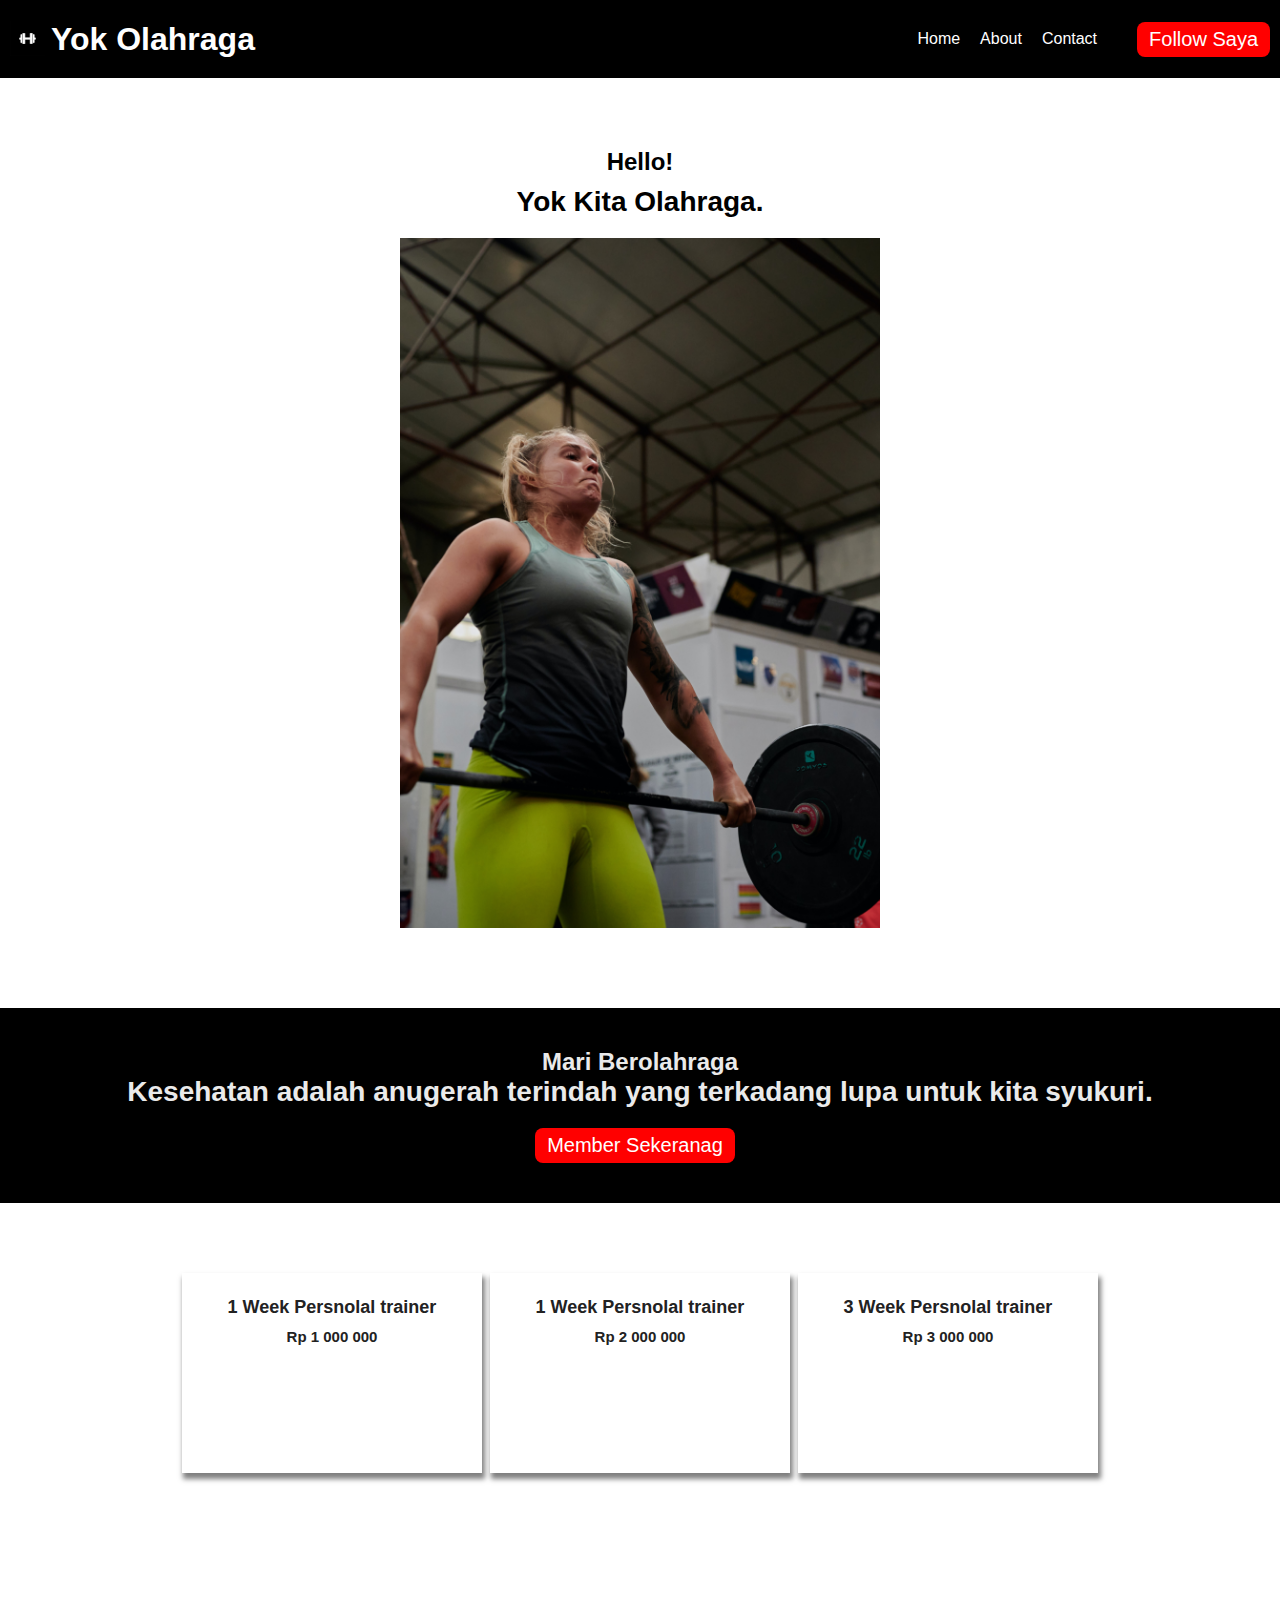
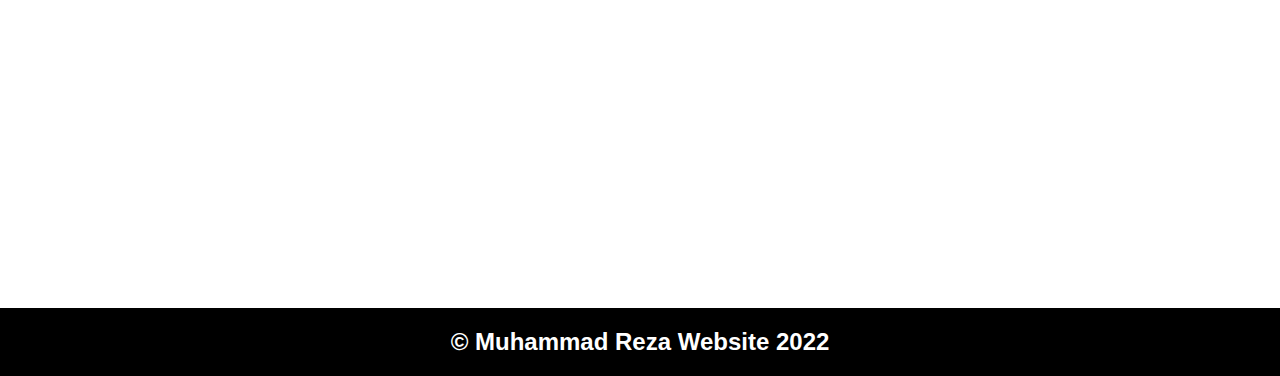
==== posttest2/index.html @ 56f8da63 "Add files via upload" ====
<!DOCTYPE html>
<html lang="en">
<head>
    <meta charset="UTF-8">
    <meta http-equiv="X-UA-Compatible" content="IE=edge">
    <meta name="viewport" content="width=device-width, initial-scale=1.0">
    <link rel="stylesheet" href="style.css"/>
    <title>YokOlahraga</title>
</head>
<body>
    <header>
        <div class="logo">
            <img src="gambar3.jpg" alt="logo" class="logo-img" />
            <h1 class="logo-title">Yok Olahraga</h1>
        </div>
        
        <nav>
            <ul>
                <li><a href="index.html">Home</a></li>
                <li><a href="about.html">About</a></li>
                <li><a href="mailto:muhammadrezaubaidillah@gmail.com">Contact</a></li>
            </ul>
        </nav>
        <button class="btn-cta" onclick="redirInstagram()">Follow Saya</button>
    </header>
    <div class="container">
        <div class="intro">
            <p class="title">Hello!</p>
            <p class="description">Yok Kita Olahraga.</p>
            <img src="gambar.jpg" alt="dea afrizal foto 1" class="img-foto"/>
        </div>
    </div>
    <div class="parallax">
        <div class="tentang">
            <p class="title">Mari Berolahraga</p>
            <p class="description">Kesehatan adalah anugerah terindah yang terkadang lupa untuk kita syukuri.</p>
            <div class="mt-10">
                <button class="btn-cta">Member Sekeranag</button>
            </div>
        </div>
        <div class="container">
                <div class="card" id="jasa">
                    <div class="card-item">
                        <p class="card-title">1 Week Persnolal trainer</p>
                        <p class="card-description">Rp 1 000 000</p>
                    </div>
                    <div class="card-item">
                        <p class="card-title">1 Week Persnolal trainer</p>
                        <p class="card-description">Rp 2 000 000</p>
                    </div>
                    <div class="card-item">
                        <p class="card-title">3 Week Persnolal trainer</p>
                        <p class="card-description">Rp 3 000 000</p>
                    </div>
                </div>
        </div>
    </div>
    <footer>
        <p class="title">&copy; Muhammad Reza  Website 2022</p>
    </footer>
    
    <script>
        function redirInstagram() {
            window.location.href = "https://www.instagram.com/mrezaubaidillah_"
        }
        
    </script>
</body>
</html>
---- posttest2/style.css ----
*, html, body {
	margin: 0;
	padding: 0;
	box-sizing: border-box;
	font-family: Helvetica;
	scroll-behavior: smooth;
}

header {
	background: #000000;
	color: #ffffff;
	display: flex;
	flex-wrap: wrap;
	justify-content: center;
	align-items: center;
	gap: 10px;
}

.logo {
	margin-right: auto;
	display: flex;
	gap: 6px;
}

.logo-img {
	width: 35px;
	height: 35px;
	margin-left: 10px;
}

.logo-title {
	cursor: pointer;
	transition: all .5s ease 0s;
}

.logo:hover {
	color: #ff0000;
	transform: rotate(2deg);
}

.btn-cta {
	margin-right: 10px;
	border: none;
	font-size: 20px;
	padding: 6px 12px;
	background: #ff0000;
	color: #ffffff;
	border-radius: 8px;
	cursor: pointer;
}

nav ul{
	display: flex;
	padding: 20px;
}

li {
	list-style-type: none;
	padding: 10px;
}

li a {
	transition: all .5s ease 0s;
	display: inline-block;
}

li a:hover {
	color: #ff0000;
	transform: rotate(2deg);
}

a {
	color: #ffffff;
	text-decoration: none;
}

.container {
	max-width: 1200px;
	margin: 0 auto;
	padding: 70px 0;
}

.intro {
	display: flex;
	flex-direction: column;
	justify-content: center;
	align-items: center;
	gap: 10px;
	text-align: center;
}

.title {
	font-size: 24px;
	font-weight: bold;
}

.description {
	font-size: 28px;
	font-weight: bolder;
}

.img-foto {
	width: 100%;
	height: auto;
	padding: 10px;
	max-width: 500px;
}

.parallax {
	background-image: url('gambar2.jpg');
	background-attachment: fixed;
	background-position: center;
	background-repeat: no-repeat;
	background-size: cover;
	height: 100vh;
	
}

.tentang {
	display: flex;
	justify-content: center;
	align-items: center;
	flex-direction: column;
	background: #000000;
	color: #eaeaea;
	padding: 40px;
}

.mt-10 {
	margin-top: 20px;
}

.card {
	display: flex;
	flex-wrap: wrap;
	justify-content: center;
	align-items: center;
	gap: 8px;
}

.card-item {
	text-align: center;
	width: 25%;
	min-height: 200px;
	max-height: 300px;
	background: #fff;
	color: #222;
	padding: 24px;
	box-shadow: 2px 5px 5px 1px rgba(0,0,0,0.5);
}

.card-title {
	font-size: 18px;
	font-weight: bolder;
}

.card-description {
	font-size: 15px;
	margin-top: 10px;
    font-weight: bold;
}

.icon {
	width: 75px;
	height: 75px;
	margin: 10px;
	padding: 4px;
}

footer {
	padding: 20px;
	text-align: center;
	background: #000000;
	color: #ffffff;

}

.profil{
    border-radius: 8px;
}

@media screen and (max-width: 500px) {
	.card {
		flex-direction: column;
		gap: 0;
	}
	.card-item {
		width: 100%;
		opacity: 0.9;
	}
	
	.container {
		width: 100%;
		padding: 0;
	}
	
	.intro {
		margin-top: 20px;
	}
	
	.img-foto {
		padding: 0;
	}
	
	nav {
		position: fixed;
		bottom: 0;
		width: 100%;
		background: #1A2238;
		z-index: 9;
	}
	
	footer {
		margin-bottom: 70px;
		margin-top: 70px;
	}
}
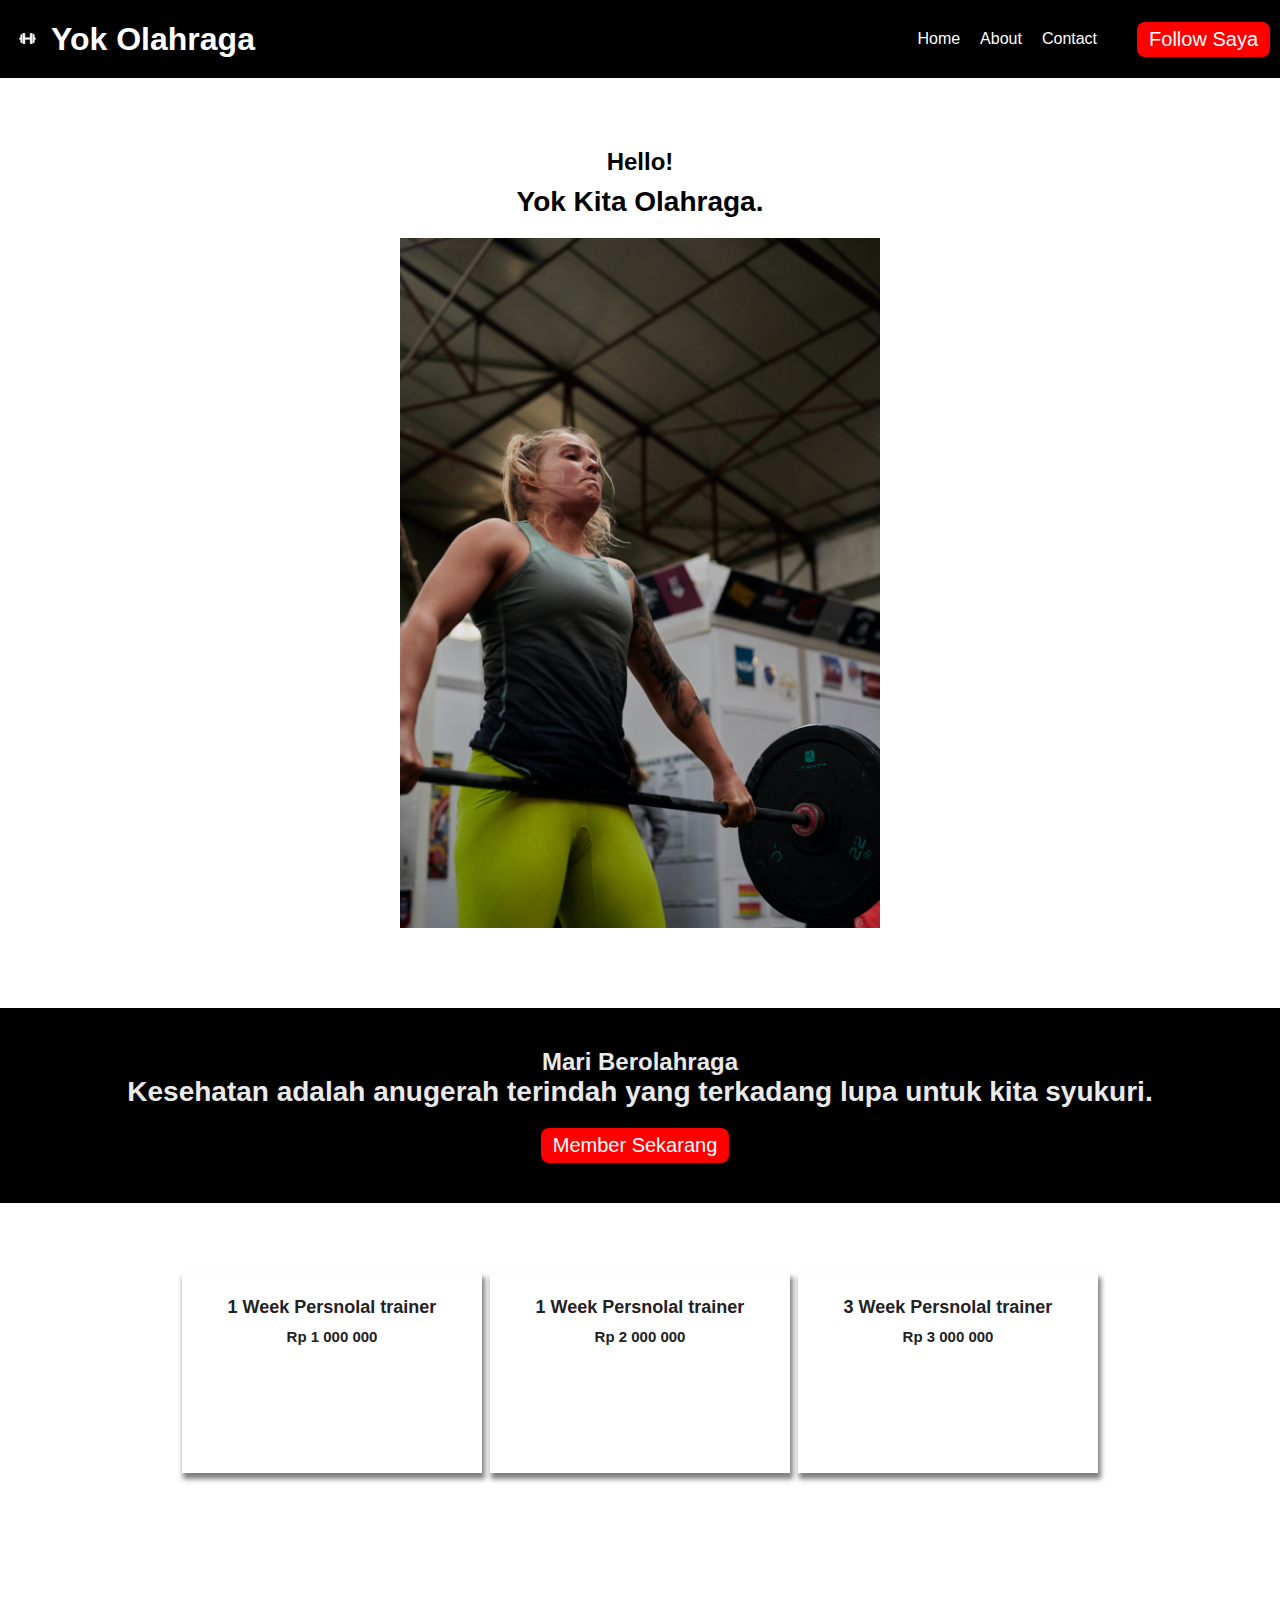
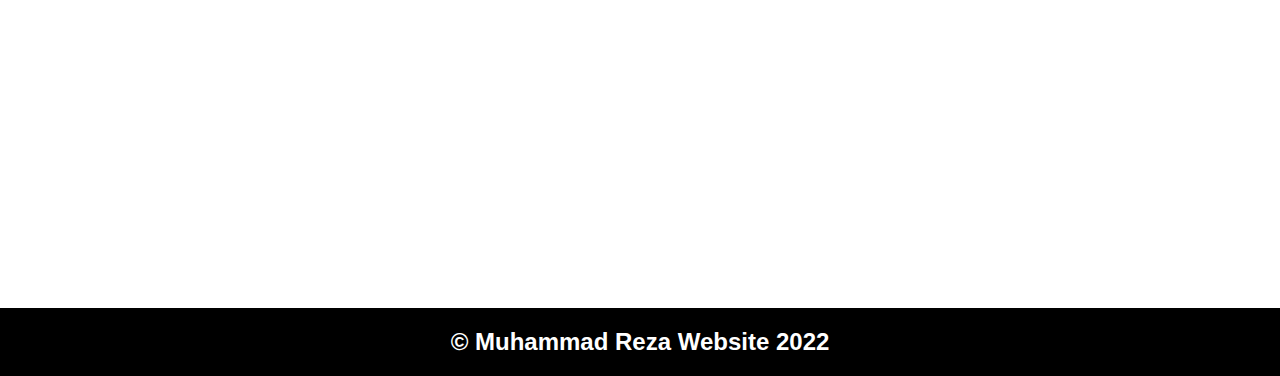
==== commit d42eae4d: "Update index.html" ====
--- a/posttest2/index.html
+++ b/posttest2/index.html
@@ -35,7 +35,7 @@
             <p class="title">Mari Berolahraga</p>
             <p class="description">Kesehatan adalah anugerah terindah yang terkadang lupa untuk kita syukuri.</p>
             <div class="mt-10">
-                <button class="btn-cta">Member Sekeranag</button>
+                <button class="btn-cta">Member Sekarang</button>
             </div>
         </div>
         <div class="container">
@@ -66,4 +66,4 @@
         
     </script>
 </body>
-</html>+</html>
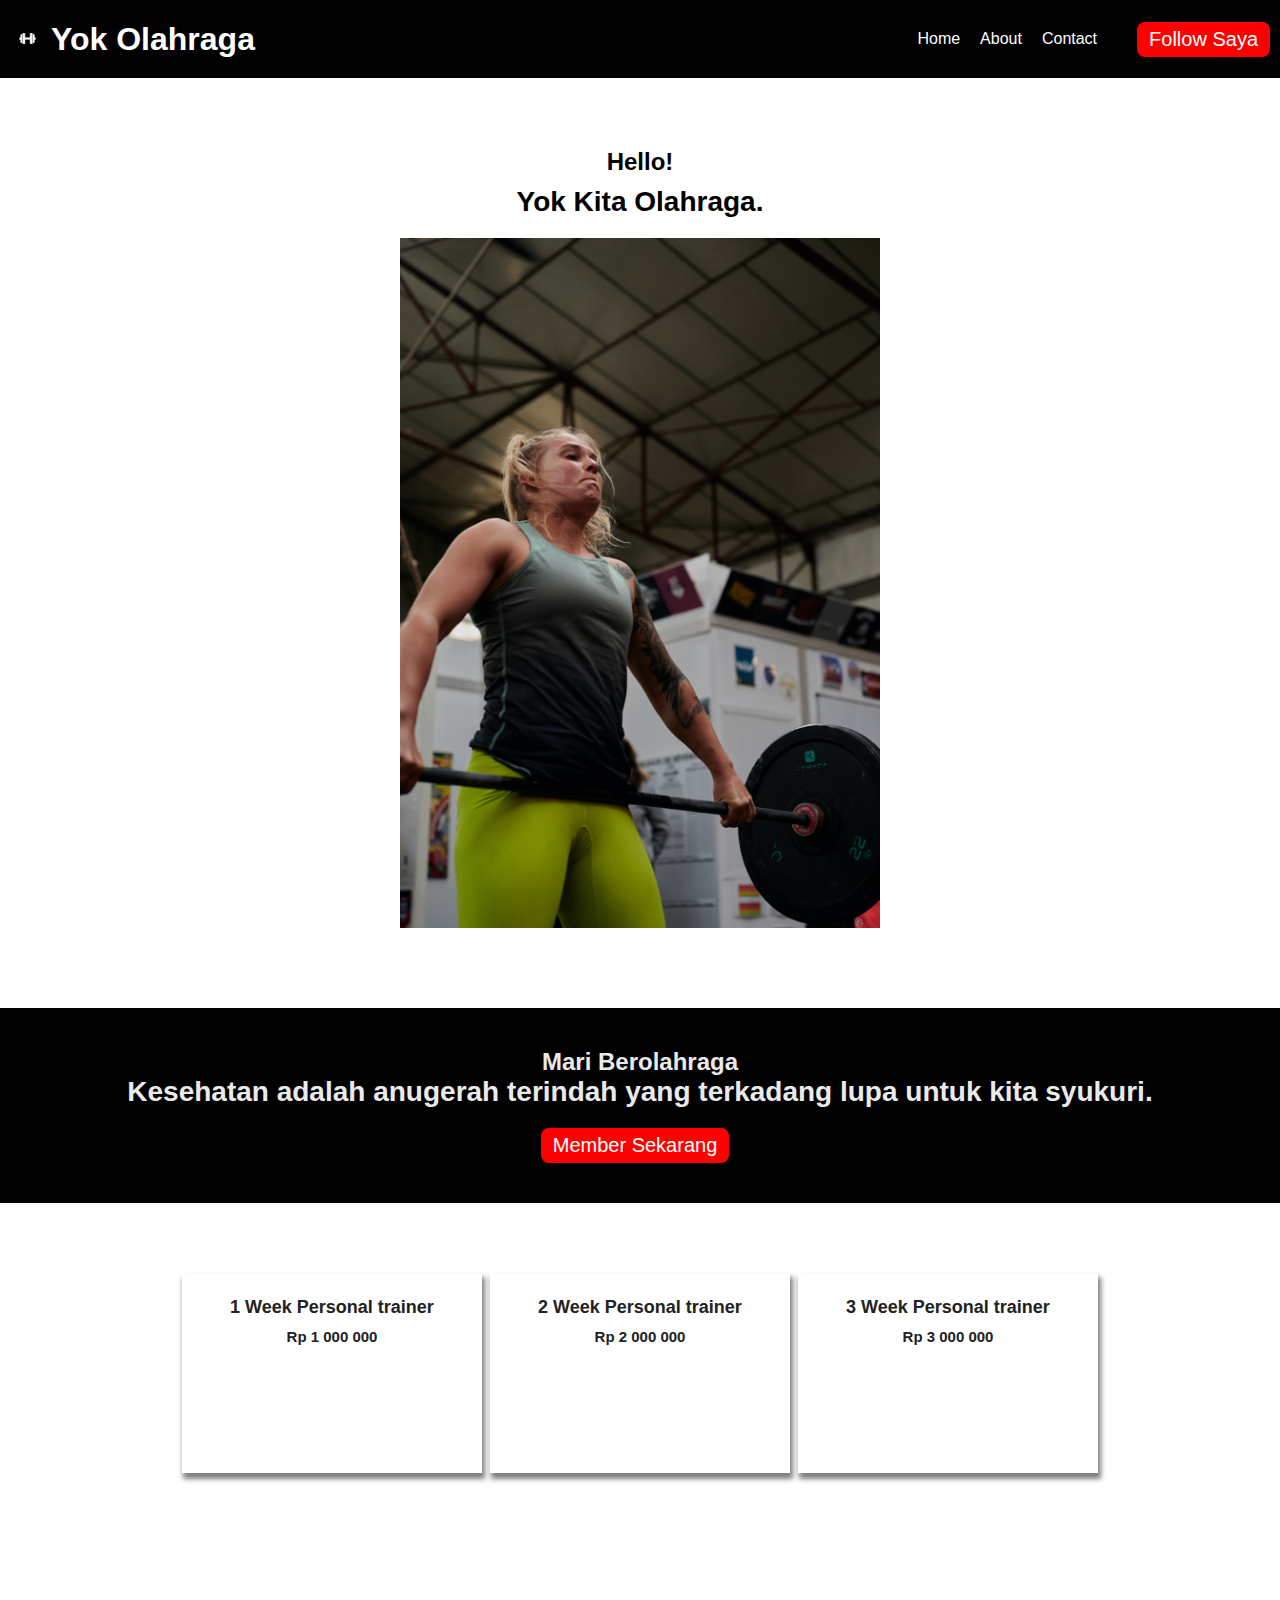
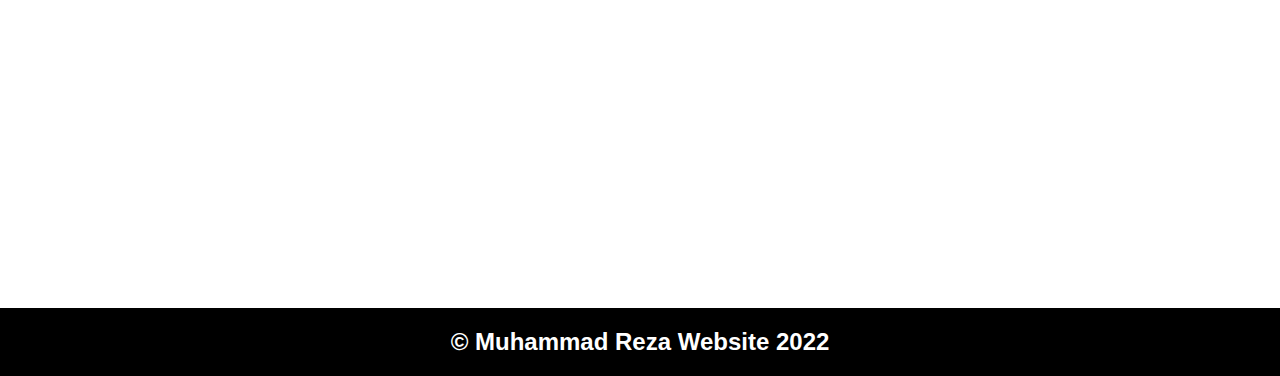
==== commit 13821f23: "Update index.html" ====
--- a/posttest2/index.html
+++ b/posttest2/index.html
@@ -41,15 +41,15 @@
         <div class="container">
                 <div class="card" id="jasa">
                     <div class="card-item">
-                        <p class="card-title">1 Week Persnolal trainer</p>
+                        <p class="card-title">1 Week Personal trainer</p>
                         <p class="card-description">Rp 1 000 000</p>
                     </div>
                     <div class="card-item">
-                        <p class="card-title">1 Week Persnolal trainer</p>
+                        <p class="card-title">2 Week Personal trainer</p>
                         <p class="card-description">Rp 2 000 000</p>
                     </div>
                     <div class="card-item">
-                        <p class="card-title">3 Week Persnolal trainer</p>
+                        <p class="card-title">3 Week Personal trainer</p>
                         <p class="card-description">Rp 3 000 000</p>
                     </div>
                 </div>
